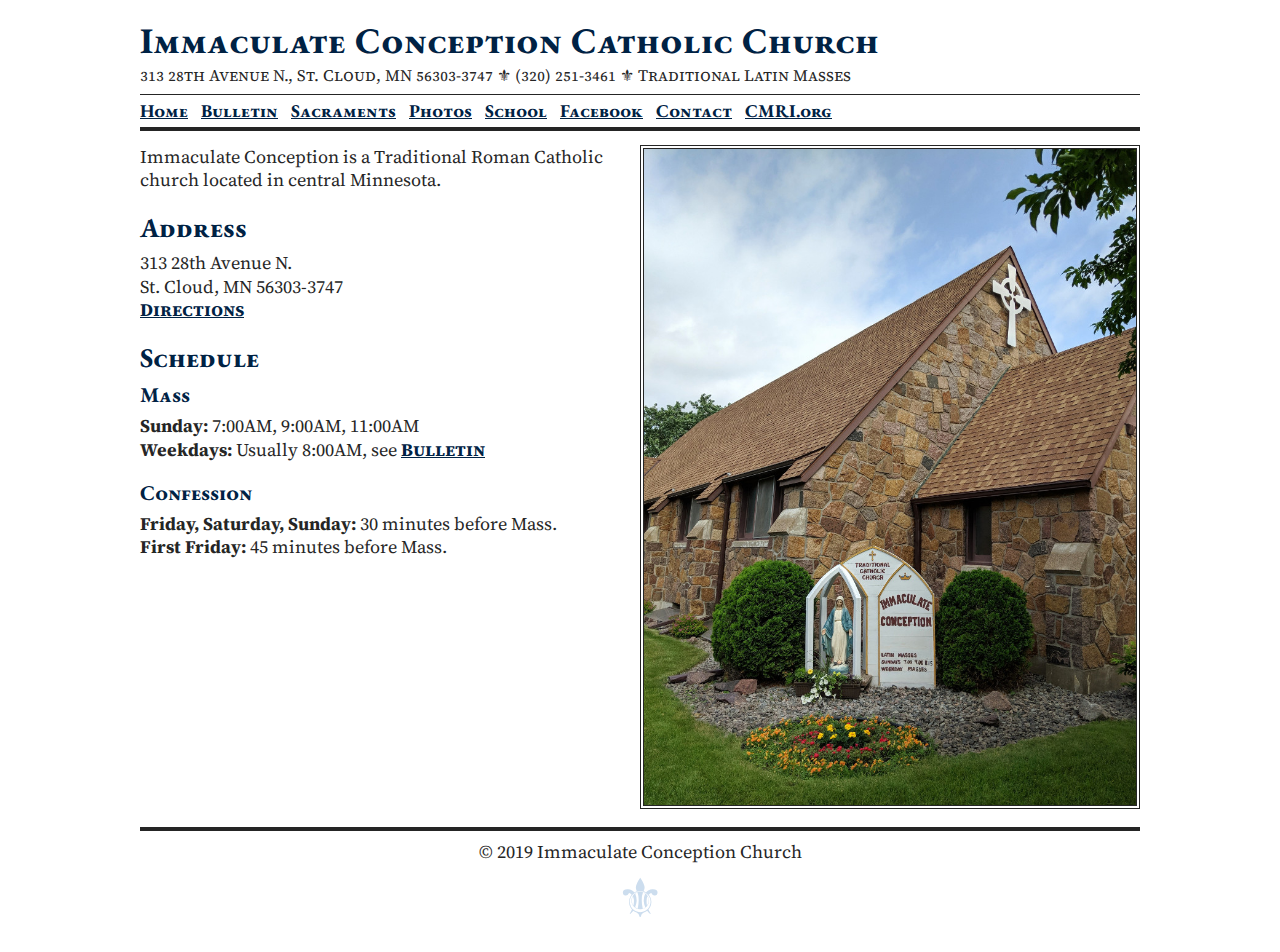
==== index.html @ 6933d380 "initial commit" ====
<!DOCTYPE html>
<html lang="en">
<head>
    <meta charset="UTF-8">
    <meta name="viewport" content="width=device-width, initial-scale=1.0">
    <meta http-equiv="X-UA-Compatible" content="ie=edge">

    <link rel="stylesheet" href="style.css">

    <title>Immaculate Conception Catholic Church</title>
</head>
<body>
    <header>
        <h1>Immaculate Conception Catholic Church</h1>
        <p>
            313 28th Avenue N., St. Cloud, MN 56303-3747 
            ⚜
            (320) 251-3461
            ⚜
            Traditional Latin Masses
        </p>
    </header>

    <nav>
        <ul>
            <li><a href="">Home</a></li>
            <li><a href="">Bulletin</a></li>
            <li><a href="">Sacraments</a></li>
            <li><a href="">Photos</a></li>
            <li><a href="">School</a></li>
            <li><a href="">Facebook</a></li>
            <li><a href="">Contact</a></li>
            <li><a target="_blank" href="https://cmri.org/">CMRI.org</a></li>
        </ul>
    </nav>

    <main>
        <img class="church-photo" src="images/church-photo.jpg" alt="Image of St Cloud Catholic Church">
        
        <p>
            Immaculate Conception is a
            Traditional Roman Catholic church located
            in central Minnesota.
        </p>
        
        <h2>Address</h2>
        <p>
            313 28th Avenue N.<br>
            St. Cloud, MN 56303-3747<br>
            <a href="https://goo.gl/maps/XugtKPpaKi78wsZC7">Directions</a>
        </p>
        
        <h2>Schedule</h2>
        
        <h3>Mass</h3>
        <p>
            <strong>Sunday:</strong> 7:00AM, 9:00AM, 11:00AM<br>
            <strong>Weekdays:</strong> Usually 8:00AM, see <a href="">Bulletin</a><br>
        </p>
        
        <h3>Confession</h3>
        <p>
            <strong>Friday, Saturday, Sunday:</strong> 30 minutes before Mass.<br>
            <strong>First Friday:</strong> 45 minutes before Mass.
        </p>
    </main>

    <footer>
        &copy; 2019 Immaculate Conception Church
    </footer>
</body>
</html>
---- style.css ----
@charset "UTF-8";
@import url("https://fonts.googleapis.com/css?family=EB+Garamond|Source+Serif+Pro:400,700&display=swap");
* {
  box-sizing: border-box;
}

.group::after, main::after {
  content: "";
  display: table;
  clear: both;
}

html {
  color: #252525;
  font-family: 'Source Serif Pro', serif;
  font-size: 18px;
  line-height: 1.3;
  padding: 1em 5em;
}

@media (max-width: 850px) {
  html {
    padding: 1em .2em;
  }
}

body {
  max-width: 1000px;
  margin: 0 auto;
}

img {
  max-width: 100%;
}

h1, h2, h3, h4, h5, h6 {
  color: #024;
  font-family: 'EB Garamond', serif;
  font-variant: small-caps;
  margin: 0;
  margin-bottom: .25em;
}

p {
  margin: 0;
  margin-bottom: 1em;
}

a {
  color: #024;
  font-variant: small-caps;
  font-weight: bold;
}

header {
  border-bottom: 1px solid;
  font-variant: small-caps;
}

header h1 {
  margin-bottom: 0;
}

header p {
  margin-bottom: .5em;
  font-size: .9em;
}

nav {
  border-bottom: 4px solid;
  margin-bottom: .75em;
  padding: .25em 0;
}

nav a {
  color: #024;
  font-family: 'EB Garamond', serif;
}

nav ul {
  display: inline;
  list-style: none;
  margin: 0;
  padding: 0;
}

nav ul li {
  display: inline-block;
  margin: 0;
  padding: 0;
  padding-right: .5em;
}

main {
  padding-bottom: 1em;
  border-bottom: 4px solid;
}

footer {
  text-align: center;
  padding-top: .5em;
}

footer::after {
  content: '⚜';
  color: #cde;
  display: block;
  font-size: 3em;
}

img.church-photo {
  float: right;
  width: 50%;
  border: 4px double;
}
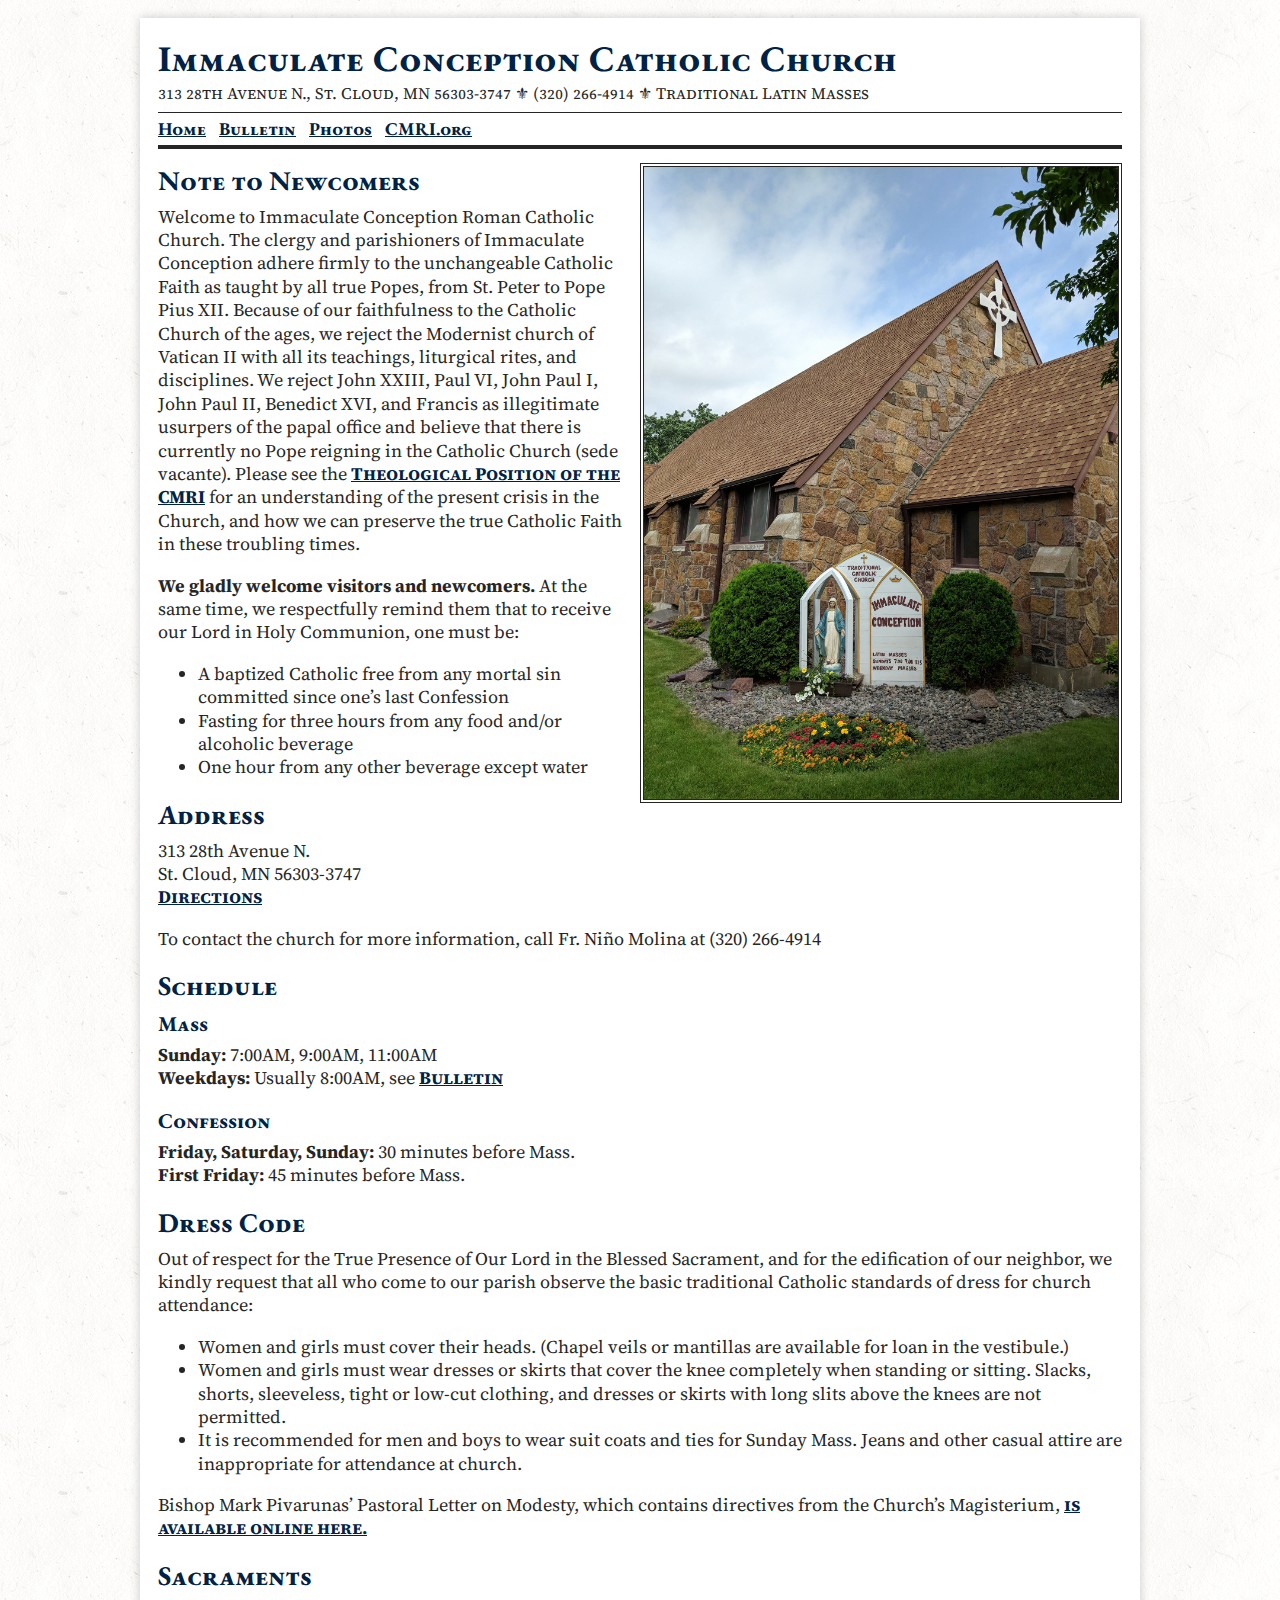
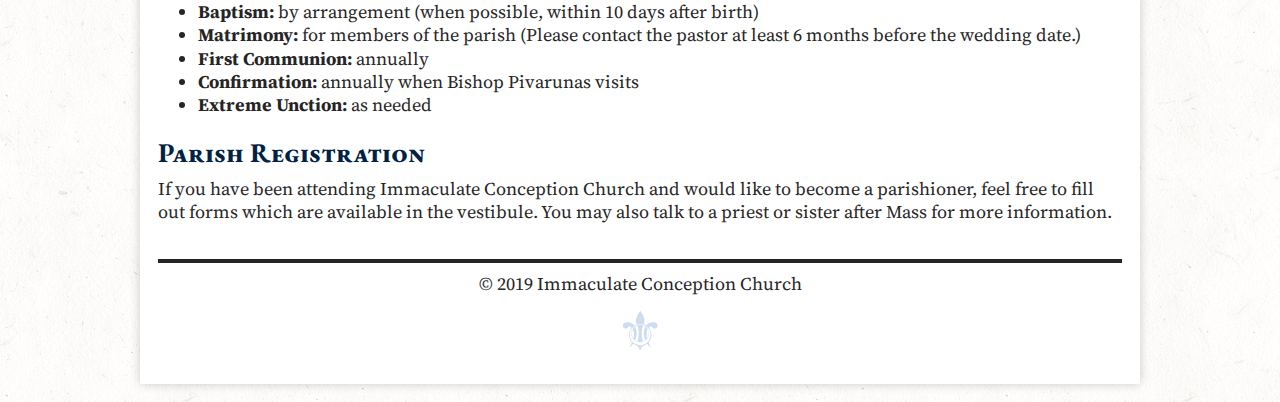
==== commit 6c3638d2: "updated verbiage with text from sister's email" ====
--- a/index.html
+++ b/index.html
@@ -15,7 +15,7 @@
         <p>
             313 28th Avenue N., St. Cloud, MN 56303-3747 
             ⚜
-            (320) 251-3461
+            (320) 266-4914
             ⚜
             Traditional Latin Masses
         </p>
@@ -25,11 +25,7 @@
         <ul>
             <li><a href="">Home</a></li>
             <li><a href="">Bulletin</a></li>
-            <li><a href="">Sacraments</a></li>
             <li><a href="">Photos</a></li>
-            <li><a href="">School</a></li>
-            <li><a href="">Facebook</a></li>
-            <li><a href="">Contact</a></li>
             <li><a target="_blank" href="https://cmri.org/">CMRI.org</a></li>
         </ul>
     </nav>
@@ -37,19 +33,48 @@
     <main>
         <img class="church-photo" src="images/church-photo.jpg" alt="Image of St Cloud Catholic Church">
         
+        <h2>Note to Newcomers</h2>
+
         <p>
-            Immaculate Conception is a
-            Traditional Roman Catholic church located
-            in central Minnesota.
+            Welcome to Immaculate Conception Roman Catholic Church.
+            The clergy and parishioners of Immaculate Conception adhere firmly 
+            to the unchangeable Catholic Faith as taught by all true Popes,
+            from St. Peter to Pope Pius XII. Because of our faithfulness to the 
+            Catholic Church of the ages, we reject the Modernist church of Vatican II 
+            with all its teachings, liturgical rites, and disciplines. We reject John XXIII,
+            Paul VI, John Paul I, John Paul II, Benedict XVI, and Francis as illegitimate 
+            usurpers of the papal office and believe that there is currently no Pope 
+            reigning in the Catholic Church (sede vacante).  Please see the 
+            <a href="http://www.cmri.org/why-we-believe-the-chair-of-peter-is-vacant.shtml">Theological Position of the CMRI</a>
+            for an understanding of the present crisis in the Church,
+            and how we can preserve the true Catholic Faith in these troubling times.    
         </p>
-        
+
+        <p>
+            <strong>We gladly welcome visitors and newcomers.</strong>
+
+            At the same time, we respectfully remind them that to receive our Lord in Holy Communion, one must be:
+
+            <ul>
+                <li>A baptized Catholic free from any mortal sin committed since one’s last Confession</li>
+                <li>Fasting for three hours from any food and/or alcoholic beverage</li>
+                <li>One hour from any other beverage except water </li>
+            </ul>
+        </p>
+
+
         <h2>Address</h2>
         <p>
             313 28th Avenue N.<br>
             St. Cloud, MN 56303-3747<br>
             <a href="https://goo.gl/maps/XugtKPpaKi78wsZC7">Directions</a>
         </p>
+
+        <p>
+            To contact the church for more information, call Fr. Niño Molina at (320) 266-4914
+        </p>
         
+
         <h2>Schedule</h2>
         
         <h3>Mass</h3>
@@ -63,6 +88,53 @@
             <strong>Friday, Saturday, Sunday:</strong> 30 minutes before Mass.<br>
             <strong>First Friday:</strong> 45 minutes before Mass.
         </p>
+
+
+        <h2>Dress Code</h2>
+
+        <p>
+            Out of respect for the True Presence of Our Lord in the Blessed Sacrament,
+            and for the edification of our neighbor, we kindly request that all who 
+            come to our parish observe the basic traditional Catholic standards of 
+            dress for church attendance:
+        </p>
+
+        <ul>
+            <li>Women and girls must cover their heads. (Chapel veils or mantillas are available for loan in the vestibule.)</li>
+            <li>
+                Women and girls must wear dresses or skirts that cover the knee completely when standing or sitting.
+                Slacks, shorts, sleeveless, tight or low-cut clothing, and dresses or skirts with long slits above the knees are not permitted.
+            </li>
+            <li>
+                It is recommended for men and boys to wear suit coats and ties for Sunday Mass. Jeans and other casual attire are 
+                inappropriate for attendance at church.
+            </li>
+        </ul>
+
+        <p>
+            Bishop Mark Pivarunas’ Pastoral Letter on Modesty, which contains directives 
+            from the Church’s Magisterium, <a href="http://cmri.org/96prog6.html">is available online here.</a>
+        </p>
+
+
+
+        <h2>Sacraments</h2>
+
+        <ul>
+            <li><strong>Baptism:</strong> by arrangement (when possible, within 10 days after birth)</li>
+            <li><strong>Matrimony:</strong> for members of the parish (Please contact the pastor at least 6 months before the wedding date.)</li>
+            <li><strong>First Communion:</strong> annually</li>
+            <li><strong>Confirmation:</strong> annually when Bishop Pivarunas visits</li>
+            <li><strong>Extreme Unction:</strong> as needed</li>
+        </ul>
+
+        <h2>Parish Registration</h2>
+
+        <p>
+            If you have been attending Immaculate Conception Church and would like to become a parishioner,
+            feel free to fill out forms which are available in the vestibule. You may also talk to a priest
+            or sister after Mass for more information.  
+        </p>
     </main>
 
     <footer>
--- a/style.css
+++ b/style.css
@@ -12,6 +12,7 @@
 
 html {
   color: #252525;
+  background-image: url("images/lightpaperfibers.png");
   font-family: 'Source Serif Pro', serif;
   font-size: 18px;
   line-height: 1.3;
@@ -25,8 +26,11 @@
 }
 
 body {
+  background-color: white;
+  box-shadow: rgba(0, 0, 0, 0.2) 0 0 10px;
   max-width: 1000px;
   margin: 0 auto;
+  padding: 1em;
 }
 
 img {
@@ -44,6 +48,10 @@
 p {
   margin: 0;
   margin-bottom: 1em;
+}
+
+ul {
+  margin-top: 0;
 }
 
 a {
@@ -112,4 +120,5 @@
   float: right;
   width: 50%;
   border: 4px double;
+  margin-left: .5em;
 }
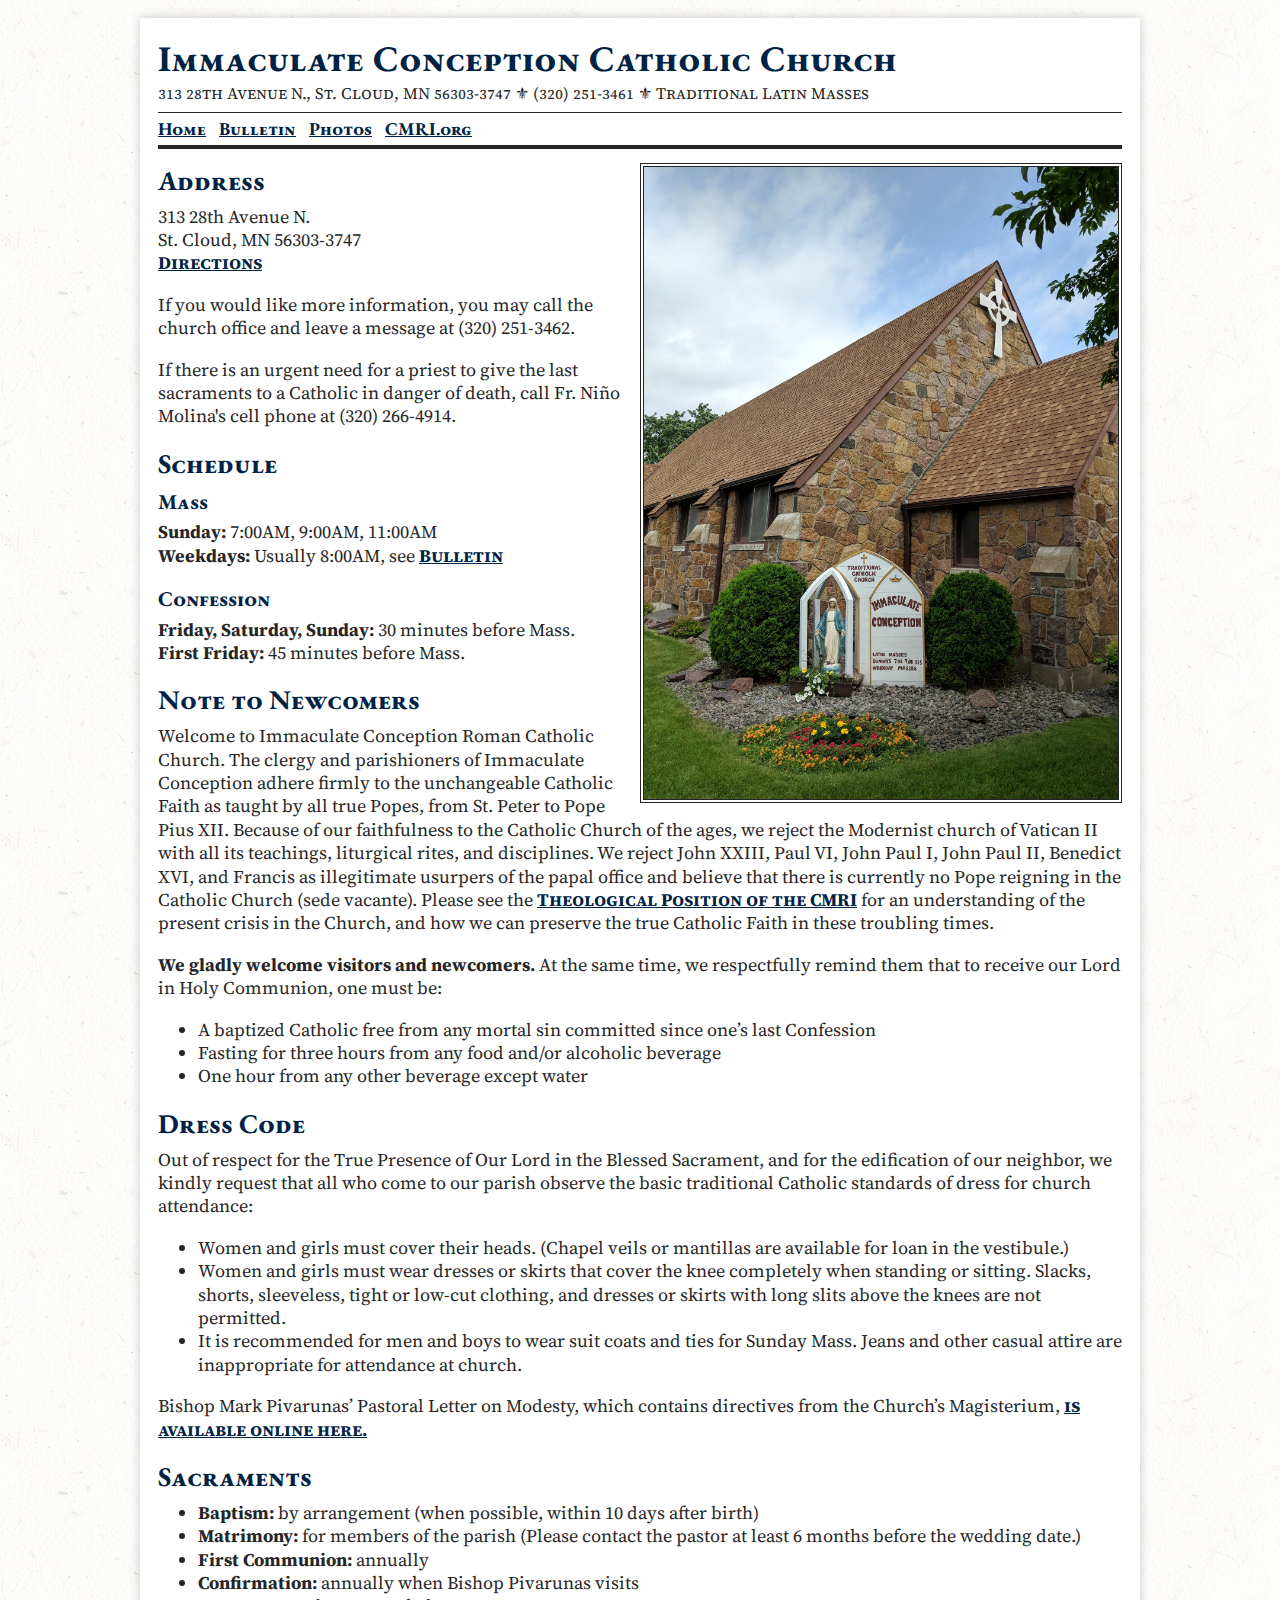
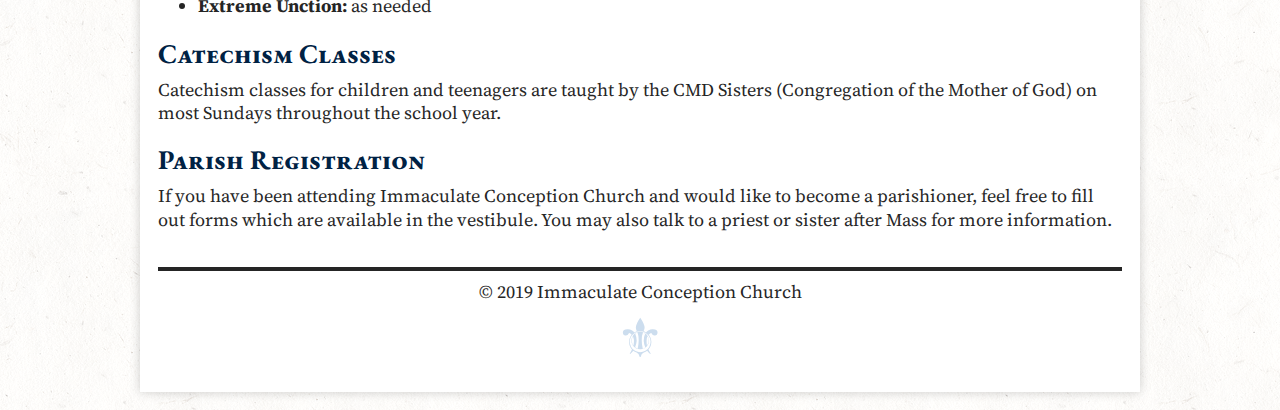
==== commit b3d3f8f6: "updated verbiage" ====
--- a/index.html
+++ b/index.html
@@ -15,7 +15,7 @@
         <p>
             313 28th Avenue N., St. Cloud, MN 56303-3747 
             ⚜
-            (320) 266-4914
+            (320) 251-3461
             ⚜
             Traditional Latin Masses
         </p>
@@ -24,7 +24,7 @@
     <nav>
         <ul>
             <li><a href="">Home</a></li>
-            <li><a href="">Bulletin</a></li>
+            <li><a target="_blank" href="bulletins/bulletin-08-18-2019.pdf">Bulletin</a></li>
             <li><a href="">Photos</a></li>
             <li><a target="_blank" href="https://cmri.org/">CMRI.org</a></li>
         </ul>
@@ -33,6 +33,36 @@
     <main>
         <img class="church-photo" src="images/church-photo.jpg" alt="Image of St Cloud Catholic Church">
         
+        <h2>Address</h2>
+        <p>
+            313 28th Avenue N.<br>
+            St. Cloud, MN 56303-3747<br>
+            <a href="https://goo.gl/maps/XugtKPpaKi78wsZC7">Directions</a>
+        </p>
+
+        <p>
+            If you would like more information, you may call the church office and leave a message at (320) 251-3462.   
+        </p>
+
+        <p>
+            If there is an urgent need for a priest to give the last sacraments to a Catholic in danger of death, call Fr. Niño Molina's cell phone at (320) 266-4914.
+        </p>
+        
+
+        <h2>Schedule</h2>
+        
+        <h3>Mass</h3>
+        <p>
+            <strong>Sunday:</strong> 7:00AM, 9:00AM, 11:00AM<br>
+            <strong>Weekdays:</strong> Usually 8:00AM, see <a target="_blank" href="bulletins/bulletin-08-18-2019.pdf">Bulletin</a><br>
+        </p>
+        
+        <h3>Confession</h3>
+        <p>
+            <strong>Friday, Saturday, Sunday:</strong> 30 minutes before Mass.<br>
+            <strong>First Friday:</strong> 45 minutes before Mass.
+        </p>
+
         <h2>Note to Newcomers</h2>
 
         <p>
@@ -62,32 +92,6 @@
             </ul>
         </p>
 
-
-        <h2>Address</h2>
-        <p>
-            313 28th Avenue N.<br>
-            St. Cloud, MN 56303-3747<br>
-            <a href="https://goo.gl/maps/XugtKPpaKi78wsZC7">Directions</a>
-        </p>
-
-        <p>
-            To contact the church for more information, call Fr. Niño Molina at (320) 266-4914
-        </p>
-        
-
-        <h2>Schedule</h2>
-        
-        <h3>Mass</h3>
-        <p>
-            <strong>Sunday:</strong> 7:00AM, 9:00AM, 11:00AM<br>
-            <strong>Weekdays:</strong> Usually 8:00AM, see <a href="">Bulletin</a><br>
-        </p>
-        
-        <h3>Confession</h3>
-        <p>
-            <strong>Friday, Saturday, Sunday:</strong> 30 minutes before Mass.<br>
-            <strong>First Friday:</strong> 45 minutes before Mass.
-        </p>
 
 
         <h2>Dress Code</h2>
@@ -128,6 +132,12 @@
             <li><strong>Extreme Unction:</strong> as needed</li>
         </ul>
 
+        <h2>Catechism Classes</h2>
+
+        <p>
+            Catechism classes for children and teenagers are taught by the CMD Sisters (Congregation of the Mother of God) on most Sundays throughout the school year.      
+        </p>
+
         <h2>Parish Registration</h2>
 
         <p>
--- a/style.css
+++ b/style.css
@@ -31,6 +31,13 @@
   max-width: 1000px;
   margin: 0 auto;
   padding: 1em;
+}
+
+@media (max-width: 850px) {
+  body {
+    padding: 0;
+    box-shadow: none;
+  }
 }
 
 img {
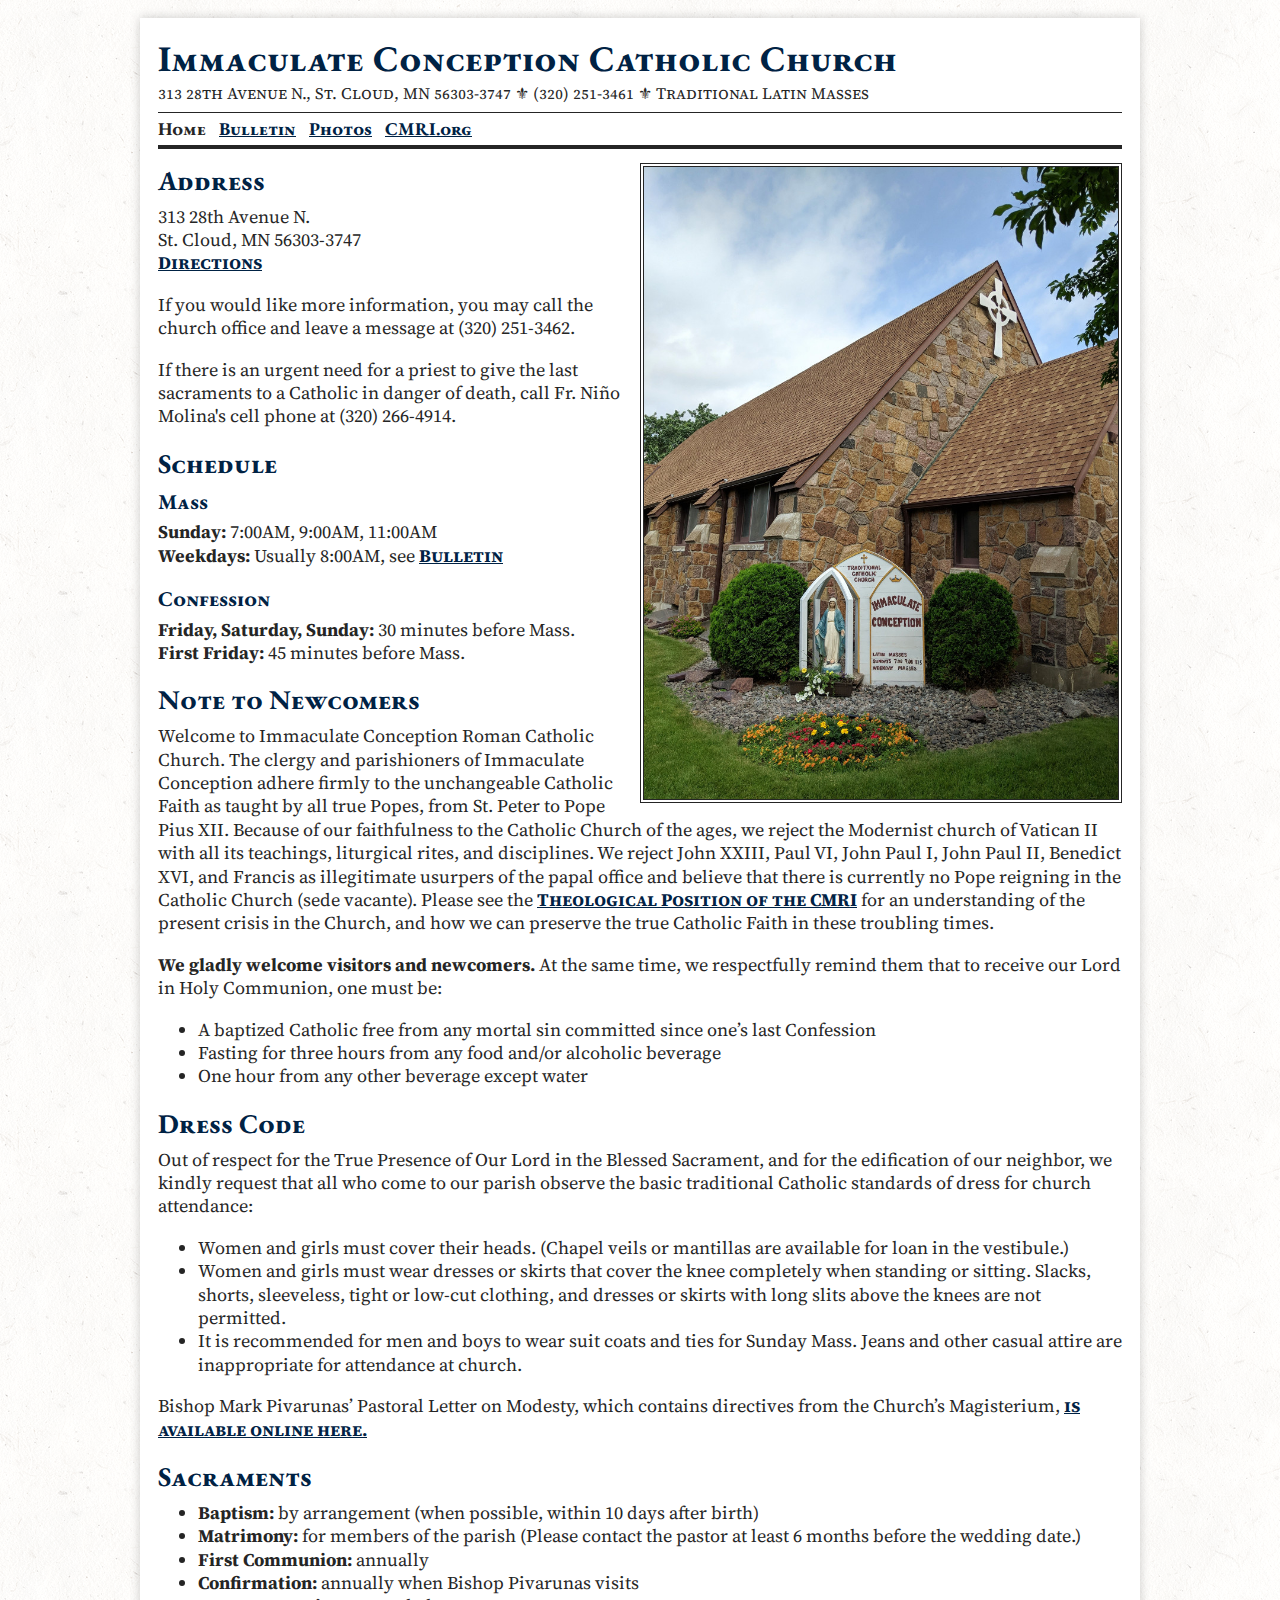
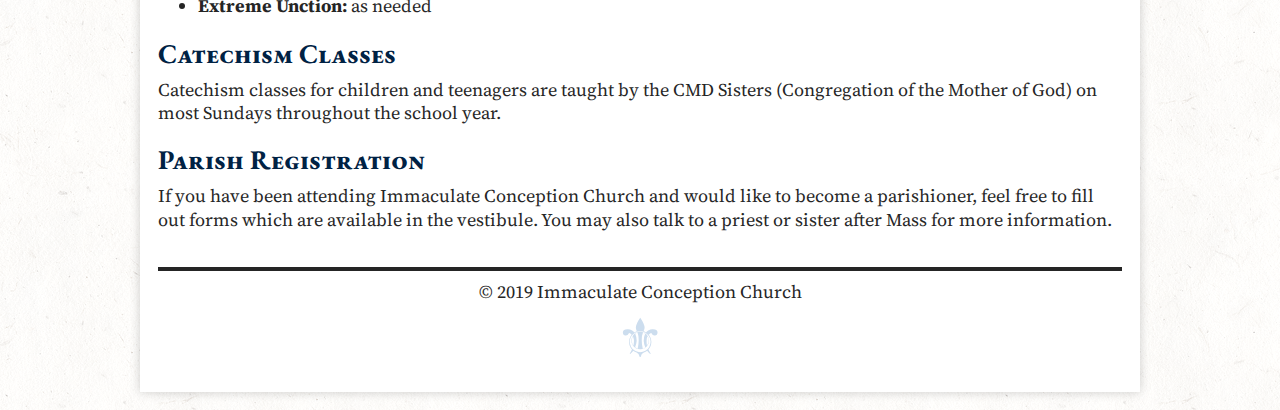
==== commit c1d809d9: "added photos page" ====
--- a/index.html
+++ b/index.html
@@ -23,9 +23,9 @@
 
     <nav>
         <ul>
-            <li><a href="">Home</a></li>
+            <li>Home</li>
             <li><a target="_blank" href="bulletins/bulletin-08-18-2019.pdf">Bulletin</a></li>
-            <li><a href="">Photos</a></li>
+            <li><a href="photos.html">Photos</a></li>
             <li><a target="_blank" href="https://cmri.org/">CMRI.org</a></li>
         </ul>
     </nav>
--- a/style.css
+++ b/style.css
@@ -85,11 +85,13 @@
   border-bottom: 4px solid;
   margin-bottom: .75em;
   padding: .25em 0;
+  font-family: 'EB Garamond', serif;
+  font-variant: small-caps;
+  font-weight: bold;
 }
 
 nav a {
   color: #024;
-  font-family: 'EB Garamond', serif;
 }
 
 nav ul {
@@ -111,6 +113,16 @@
   border-bottom: 4px solid;
 }
 
+.image-gallery {
+  display: flex;
+}
+
+.image-gallery img {
+  width: 300px;
+  border: double solid black;
+  margin: 1em;
+}
+
 footer {
   text-align: center;
   padding-top: .5em;
